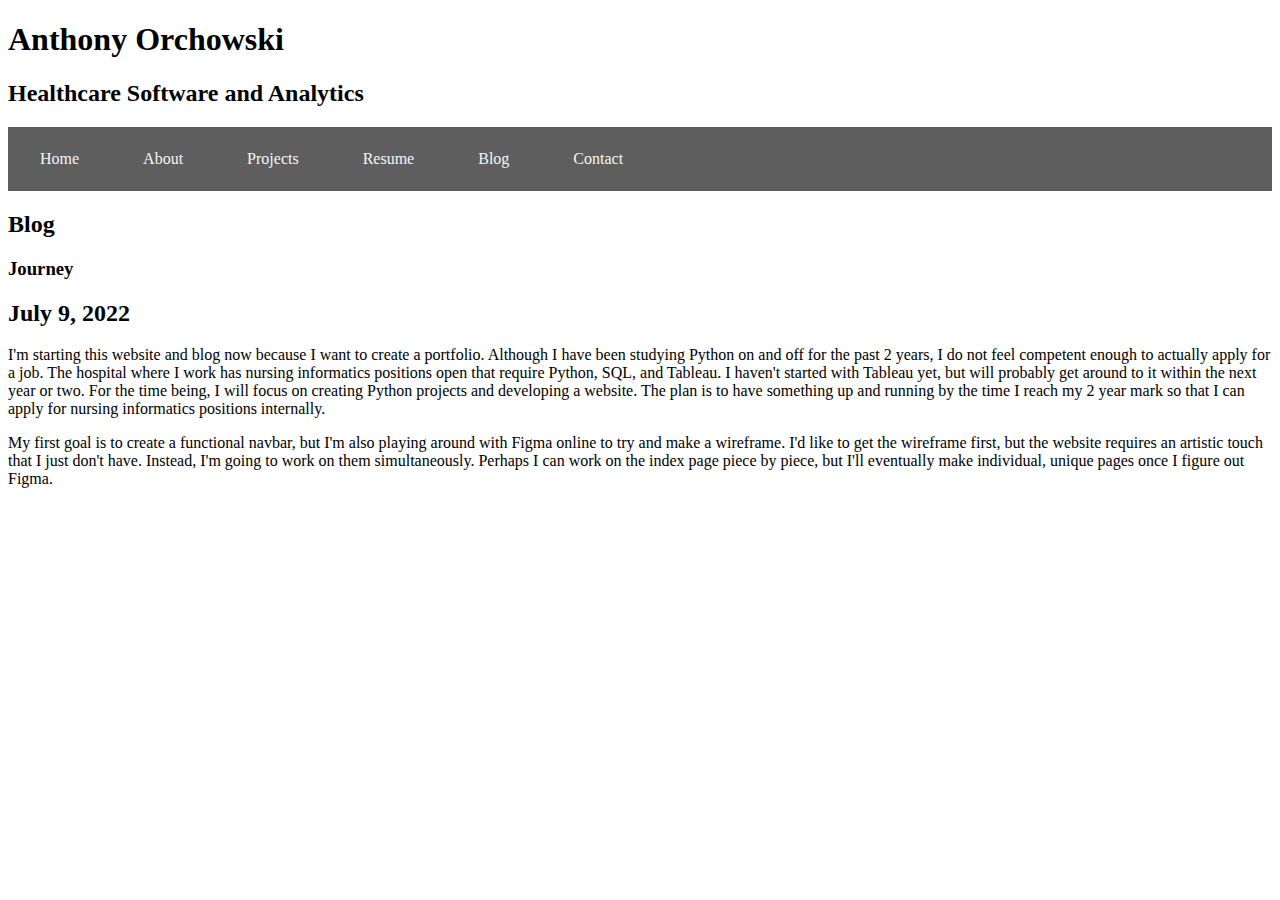
==== Alpha/testing.html @ 39c86071 "testing page, blog entry" ====
<!DOCTYPE html>
<html lang="en">

<head>
  <title>Portfolio</title>
  <link rel="stylesheet" href="styles.css">
</head>

<body>
  <header>
    <h1>Anthony Orchowski</h1>
    <h2>Healthcare Software and Analytics</h2>
  </header>
  <nav>
    <ul>
      <li><a href="#home">Home</a></li>
      <li><a href="#about">About</a></li>
      <li><a href="#projects">Projects</a></li>
      <li><a href="#resume">Resume</a></li>
      <li><a href="#blog">Blog</a></li>
      <li><a href="#contact">Contact</a></li>
    </ul>
  </nav>
  <section>
    <h2 id="home">Blog</h2>
    <article>
      <h3>Journey</h3>
      <h2>July 9, 2022</h2>
      <p>
        I'm starting this website and blog now because I want to create a portfolio. Although I have been studying Python on and off for the past 2 years, I 
        do not feel competent enough to actually apply for a job. The hospital where I work has nursing informatics positions open that require Python, SQL, 
        and Tableau. I haven't started with Tableau yet, but will probably get around to it within the next year or two. For the time being, I will focus on 
        creating Python projects and developing a website. The plan is to have something up and running by the time I reach my 2 year mark so that I can apply
        for nursing informatics positions internally.
      </p>
      <p>
        My first goal is to create a functional navbar, but I'm also playing around with Figma online to try and make a wireframe. I'd like to get the wireframe
        first, but the website requires an artistic touch that I just don't have. Instead, I'm going to work on them simultaneously. Perhaps I can work on the index
        page piece by piece, but I'll eventually make individual, unique pages once I figure out Figma.
      </p>
    </article>
  </section>
  <footer></footer>
</body>

</html>
---- Alpha/styles.css ----
ul {
    list-style-type: none;
    margin: 0;
    padding: 0;
    overflow: hidden;
    background-color: rgb(94, 94, 94);
  }
  
  li {
    float: left;
  }
  
  li a {
    display: block;
    color: whitesmoke;
    text-align: center;
    padding: 23px 32px;
    text-decoration: none;
  }
  
  li a:hover {
    background-color: black;
  }
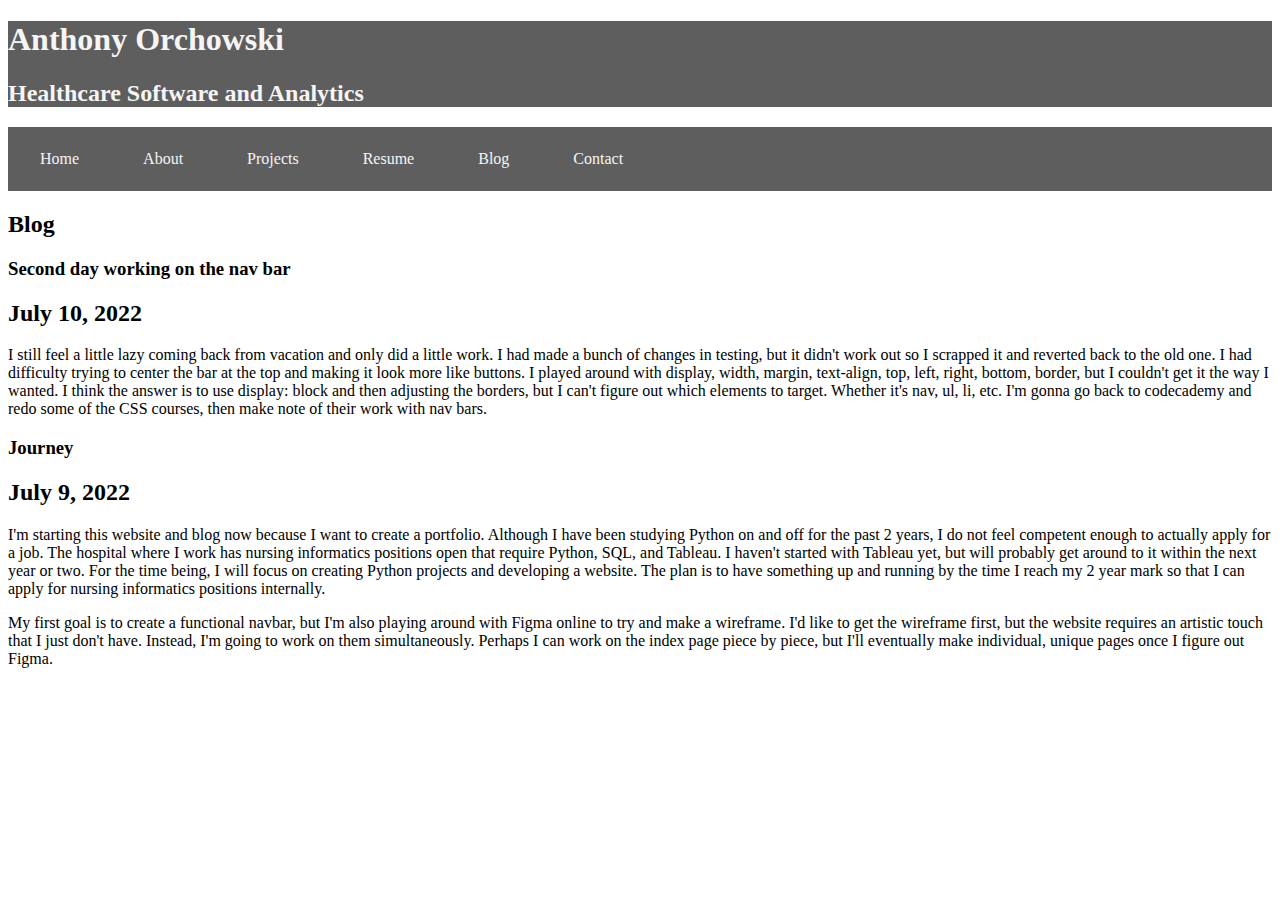
==== commit 8f90b613: "blog entry, minor CSS changes" ====
--- a/Alpha/testing.html
+++ b/Alpha/testing.html
@@ -24,6 +24,18 @@
   <section>
     <h2 id="home">Blog</h2>
     <article>
+      <h3>Second day working on the nav bar</h3>
+      <h2>July 10, 2022</h2>
+      <p>
+        I still feel a little lazy coming back from vacation and only did a little work. I had made a bunch of changes in testing, 
+        but it didn't work out so I scrapped it and reverted back to the old one. I had difficulty trying to center the bar at the top
+        and making it look more like buttons. I played around with display, width, margin, text-align, top, left, right, bottom, border, but 
+        I couldn't get it the way I wanted. I think the answer is to use display: block and then adjusting the borders, but I can't figure 
+        out which elements to target. Whether it's nav, ul, li, etc. I'm gonna go back to codecademy and redo some of the CSS courses, 
+        then make note of their work with nav bars.
+      </p>
+    </article>
+    <article>
       <h3>Journey</h3>
       <h2>July 9, 2022</h2>
       <p>
--- a/Alpha/styles.css
+++ b/Alpha/styles.css
@@ -1,23 +1,35 @@
-ul {
-    list-style-type: none;
-    margin: 0;
-    padding: 0;
-    overflow: hidden;
-    background-color: rgb(94, 94, 94);
-  }
-  
-  li {
-    float: left;
-  }
-  
-  li a {
-    display: block;
-    color: whitesmoke;
-    text-align: center;
-    padding: 23px 32px;
-    text-decoration: none;
-  }
-  
-  li a:hover {
-    background-color: black;
-  }+header {
+  color: whitesmoke;
+  background-color:rgb(94, 94, 94);
+}
+
+nav {
+  width: 100%;
+  margin 0 0 1em 0;
+  padding: 0;
+  background-color:rgb(94, 94, 94);
+}
+
+nav ul {
+  list-style-type: none;
+  margin: 0;
+  padding: 0;
+  overflow: hidden;
+  background-color: rgb(94, 94, 94);
+}
+
+nav ul li {
+  float: left;
+}
+
+nav ul li a {
+  display: block;
+  color: whitesmoke;
+  text-align: center;
+  padding: 23px 32px;
+  text-decoration: none;
+}
+
+nav ul li a:hover {
+  background-color: black;
+}
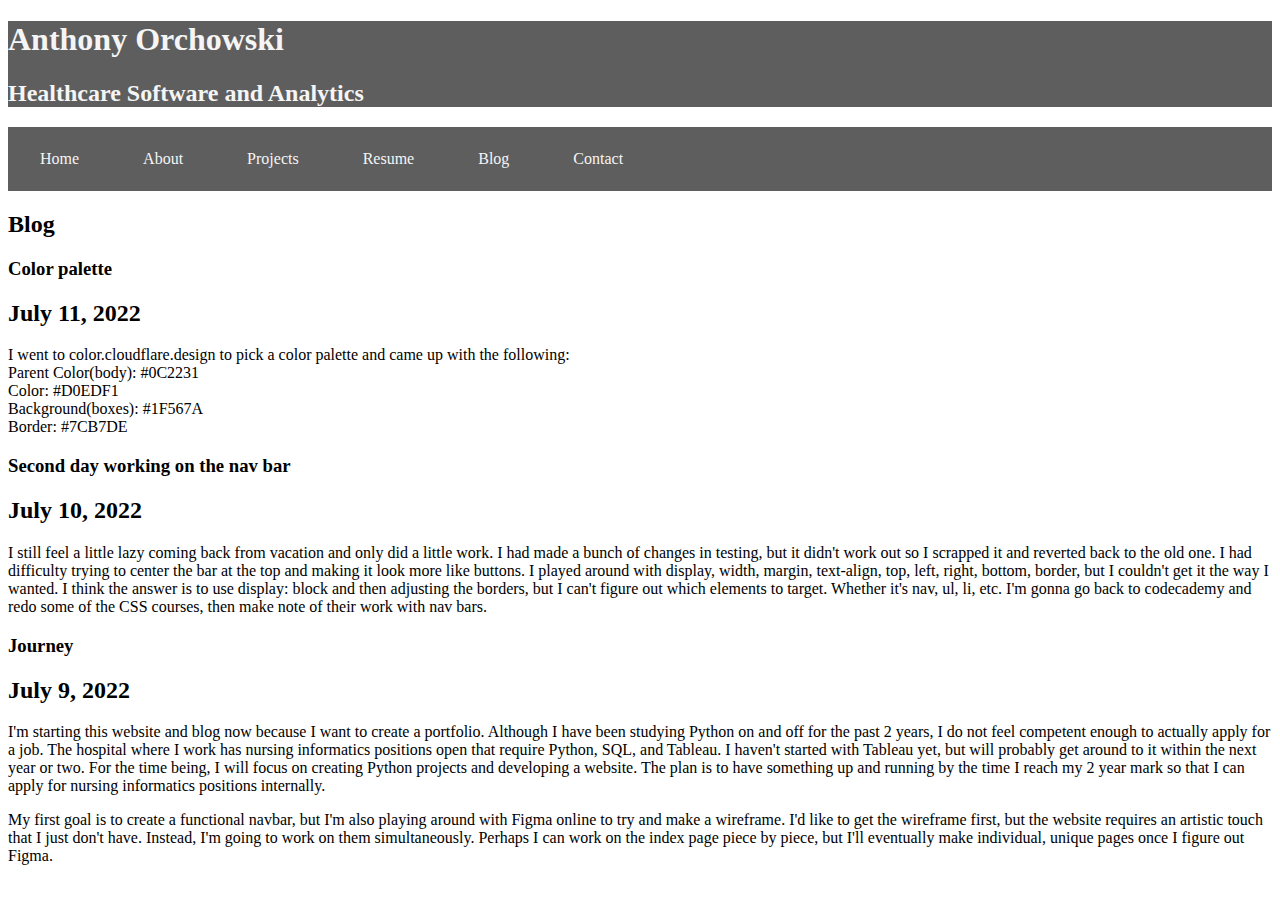
==== commit 95a1dd42: "blog entry" ====
--- a/Alpha/testing.html
+++ b/Alpha/testing.html
@@ -23,6 +23,18 @@
   </nav>
   <section>
     <h2 id="home">Blog</h2>
+    <article>
+      <h3>Color palette</h3>
+      <h2>July 11, 2022</h2>
+      <p>
+        I went to color.cloudflare.design to pick a color palette and came up with the following:<br>
+        Parent Color(body): #0C2231<br>
+        Color: #D0EDF1<br>
+        Background(boxes): #1F567A<br>
+        Border: #7CB7DE<br>
+
+      </p>
+    </article>
     <article>
       <h3>Second day working on the nav bar</h3>
       <h2>July 10, 2022</h2>
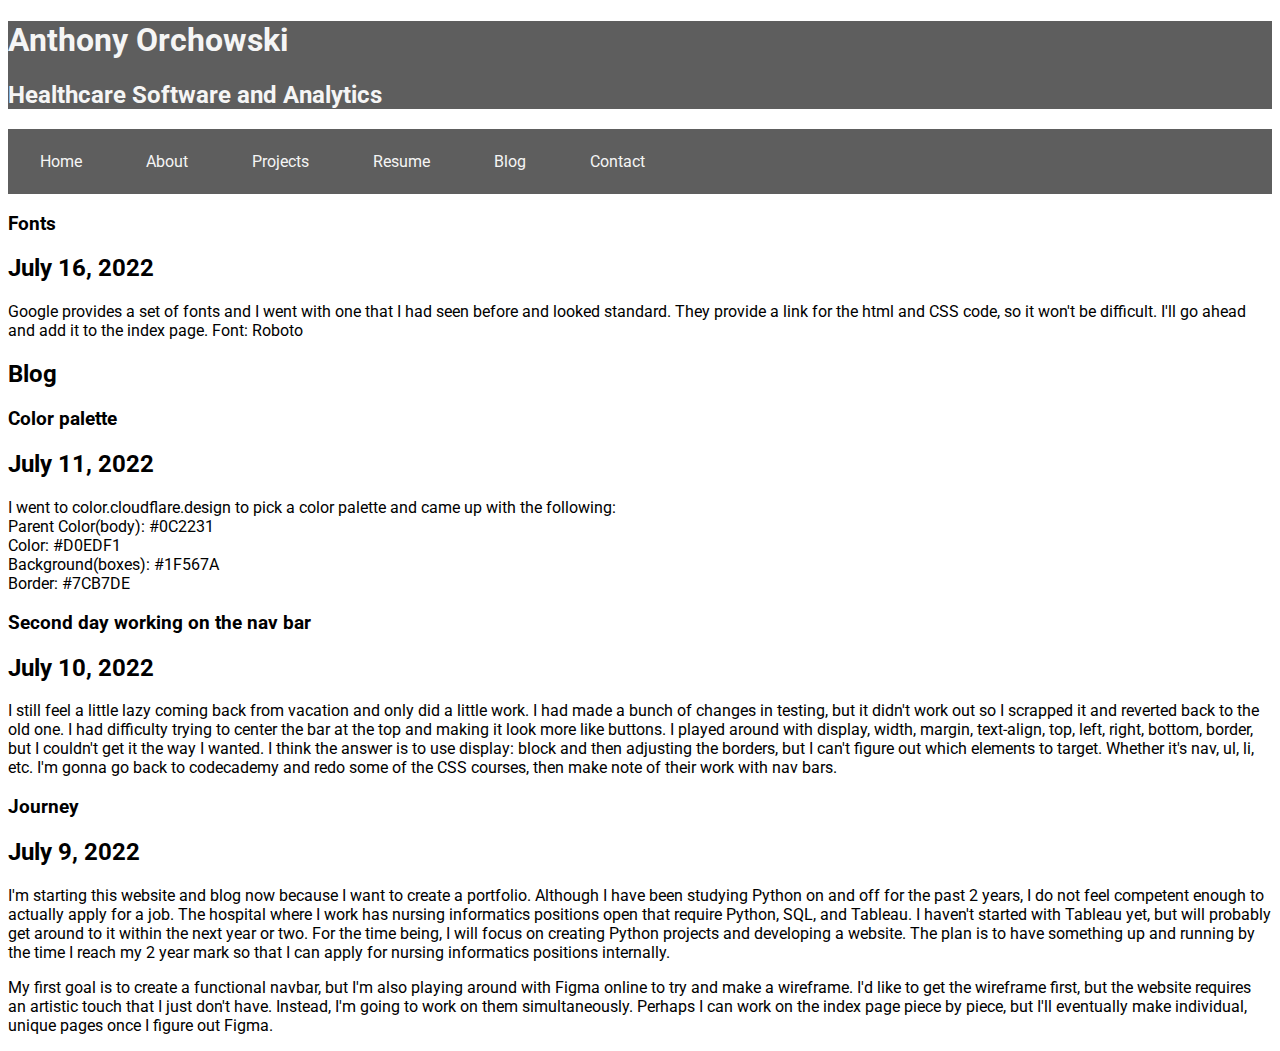
==== commit ffd8982f: "fonts" ====
--- a/Alpha/testing.html
+++ b/Alpha/testing.html
@@ -4,6 +4,9 @@
 <head>
   <title>Portfolio</title>
   <link rel="stylesheet" href="styles.css">
+  <link rel="preconnect" href="https://fonts.googleapis.com">
+  <link rel="preconnect" href="https://fonts.gstatic.com" crossorigin>
+  <link href="https://fonts.googleapis.com/css2?family=Roboto&display=swap" rel="stylesheet">
 </head>
 
 <body>
@@ -22,6 +25,16 @@
     </ul>
   </nav>
   <section>
+    <article>
+      <h3>Fonts</h3>
+      <h2>July 16, 2022</h2>
+      <p>
+        Google provides a set of fonts and I went with one that I had seen before and looked standard.
+        They provide a link for the html and CSS code, so it won't be difficult. I'll go ahead and add it to 
+        the index page.
+        Font: Roboto
+      </p>
+    </article>
     <h2 id="home">Blog</h2>
     <article>
       <h3>Color palette</h3>
--- a/Alpha/styles.css
+++ b/Alpha/styles.css
@@ -1,3 +1,7 @@
+body {
+  font-family: 'Roboto', sans-serif;
+}
+
 header {
   color: whitesmoke;
   background-color:rgb(94, 94, 94);
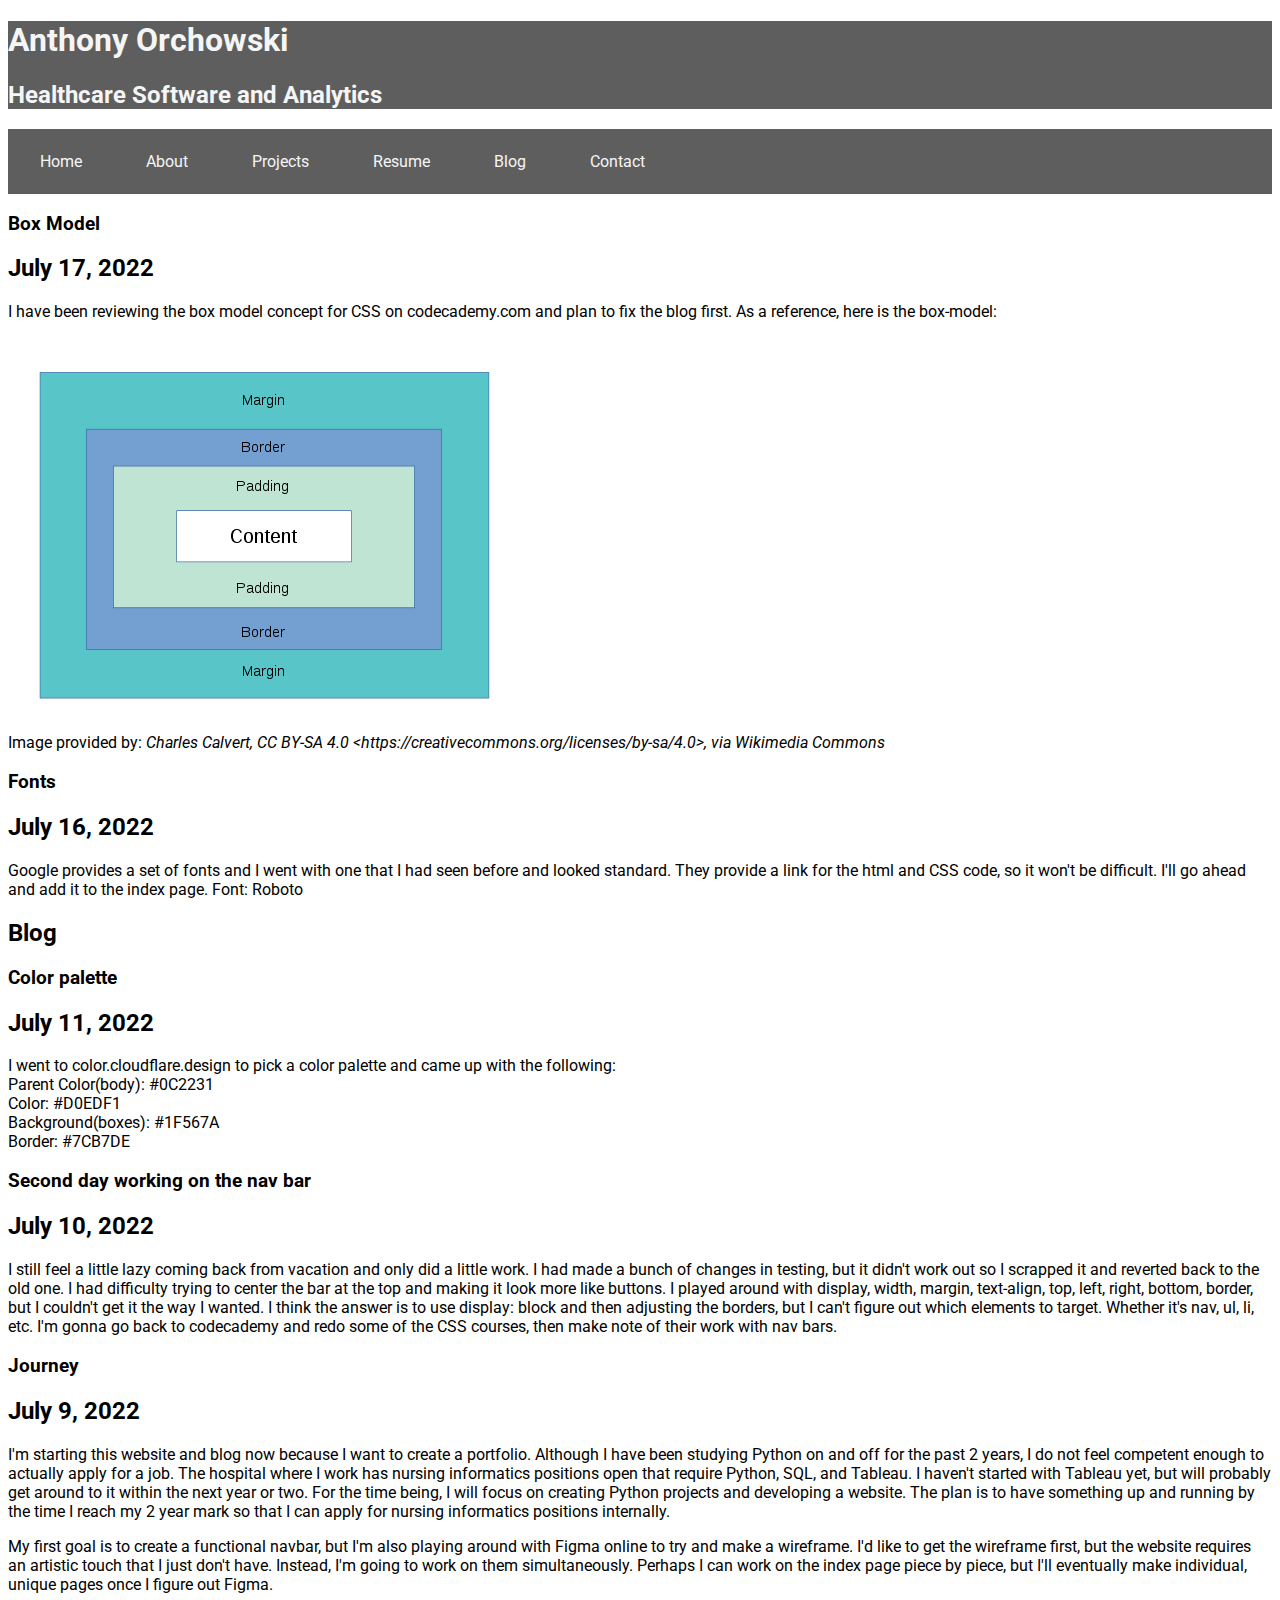
==== commit aa2c3dfb: "blog entry with image" ====
--- a/Alpha/testing.html
+++ b/Alpha/testing.html
@@ -26,11 +26,26 @@
   </nav>
   <section>
     <article>
+      <h3>Box Model</h3>
+      <h2>July 17, 2022</h2>
+      <p>
+        I have been reviewing the box model concept for CSS on codecademy.com and plan to fix the blog
+        first. As a reference, here is the box-model:<br>
+      </p>
+      <img src="/img/512px-Box-model.svg.png" alt="box model">
+      <figcaption>
+        Image provided by:
+        <cite>
+          Charles Calvert, CC BY-SA 4.0 &lt;https://creativecommons.org/licenses/by-sa/4.0&gt;, via Wikimedia Commons
+        </cite>
+      </figcaption>
+    </article>
+    <article>
       <h3>Fonts</h3>
       <h2>July 16, 2022</h2>
       <p>
         Google provides a set of fonts and I went with one that I had seen before and looked standard.
-        They provide a link for the html and CSS code, so it won't be difficult. I'll go ahead and add it to 
+        They provide a link for the html and CSS code, so it won't be difficult. I'll go ahead and add it to
         the index page.
         Font: Roboto
       </p>
@@ -52,11 +67,16 @@
       <h3>Second day working on the nav bar</h3>
       <h2>July 10, 2022</h2>
       <p>
-        I still feel a little lazy coming back from vacation and only did a little work. I had made a bunch of changes in testing, 
-        but it didn't work out so I scrapped it and reverted back to the old one. I had difficulty trying to center the bar at the top
-        and making it look more like buttons. I played around with display, width, margin, text-align, top, left, right, bottom, border, but 
-        I couldn't get it the way I wanted. I think the answer is to use display: block and then adjusting the borders, but I can't figure 
-        out which elements to target. Whether it's nav, ul, li, etc. I'm gonna go back to codecademy and redo some of the CSS courses, 
+        I still feel a little lazy coming back from vacation and only did a little work. I had made a bunch of changes
+        in testing,
+        but it didn't work out so I scrapped it and reverted back to the old one. I had difficulty trying to center the
+        bar at the top
+        and making it look more like buttons. I played around with display, width, margin, text-align, top, left, right,
+        bottom, border, but
+        I couldn't get it the way I wanted. I think the answer is to use display: block and then adjusting the borders,
+        but I can't figure
+        out which elements to target. Whether it's nav, ul, li, etc. I'm gonna go back to codecademy and redo some of
+        the CSS courses,
         then make note of their work with nav bars.
       </p>
     </article>
@@ -64,15 +84,21 @@
       <h3>Journey</h3>
       <h2>July 9, 2022</h2>
       <p>
-        I'm starting this website and blog now because I want to create a portfolio. Although I have been studying Python on and off for the past 2 years, I 
-        do not feel competent enough to actually apply for a job. The hospital where I work has nursing informatics positions open that require Python, SQL, 
-        and Tableau. I haven't started with Tableau yet, but will probably get around to it within the next year or two. For the time being, I will focus on 
-        creating Python projects and developing a website. The plan is to have something up and running by the time I reach my 2 year mark so that I can apply
+        I'm starting this website and blog now because I want to create a portfolio. Although I have been studying
+        Python on and off for the past 2 years, I
+        do not feel competent enough to actually apply for a job. The hospital where I work has nursing informatics
+        positions open that require Python, SQL,
+        and Tableau. I haven't started with Tableau yet, but will probably get around to it within the next year or two.
+        For the time being, I will focus on
+        creating Python projects and developing a website. The plan is to have something up and running by the time I
+        reach my 2 year mark so that I can apply
         for nursing informatics positions internally.
       </p>
       <p>
-        My first goal is to create a functional navbar, but I'm also playing around with Figma online to try and make a wireframe. I'd like to get the wireframe
-        first, but the website requires an artistic touch that I just don't have. Instead, I'm going to work on them simultaneously. Perhaps I can work on the index
+        My first goal is to create a functional navbar, but I'm also playing around with Figma online to try and make a
+        wireframe. I'd like to get the wireframe
+        first, but the website requires an artistic touch that I just don't have. Instead, I'm going to work on them
+        simultaneously. Perhaps I can work on the index
         page piece by piece, but I'll eventually make individual, unique pages once I figure out Figma.
       </p>
     </article>
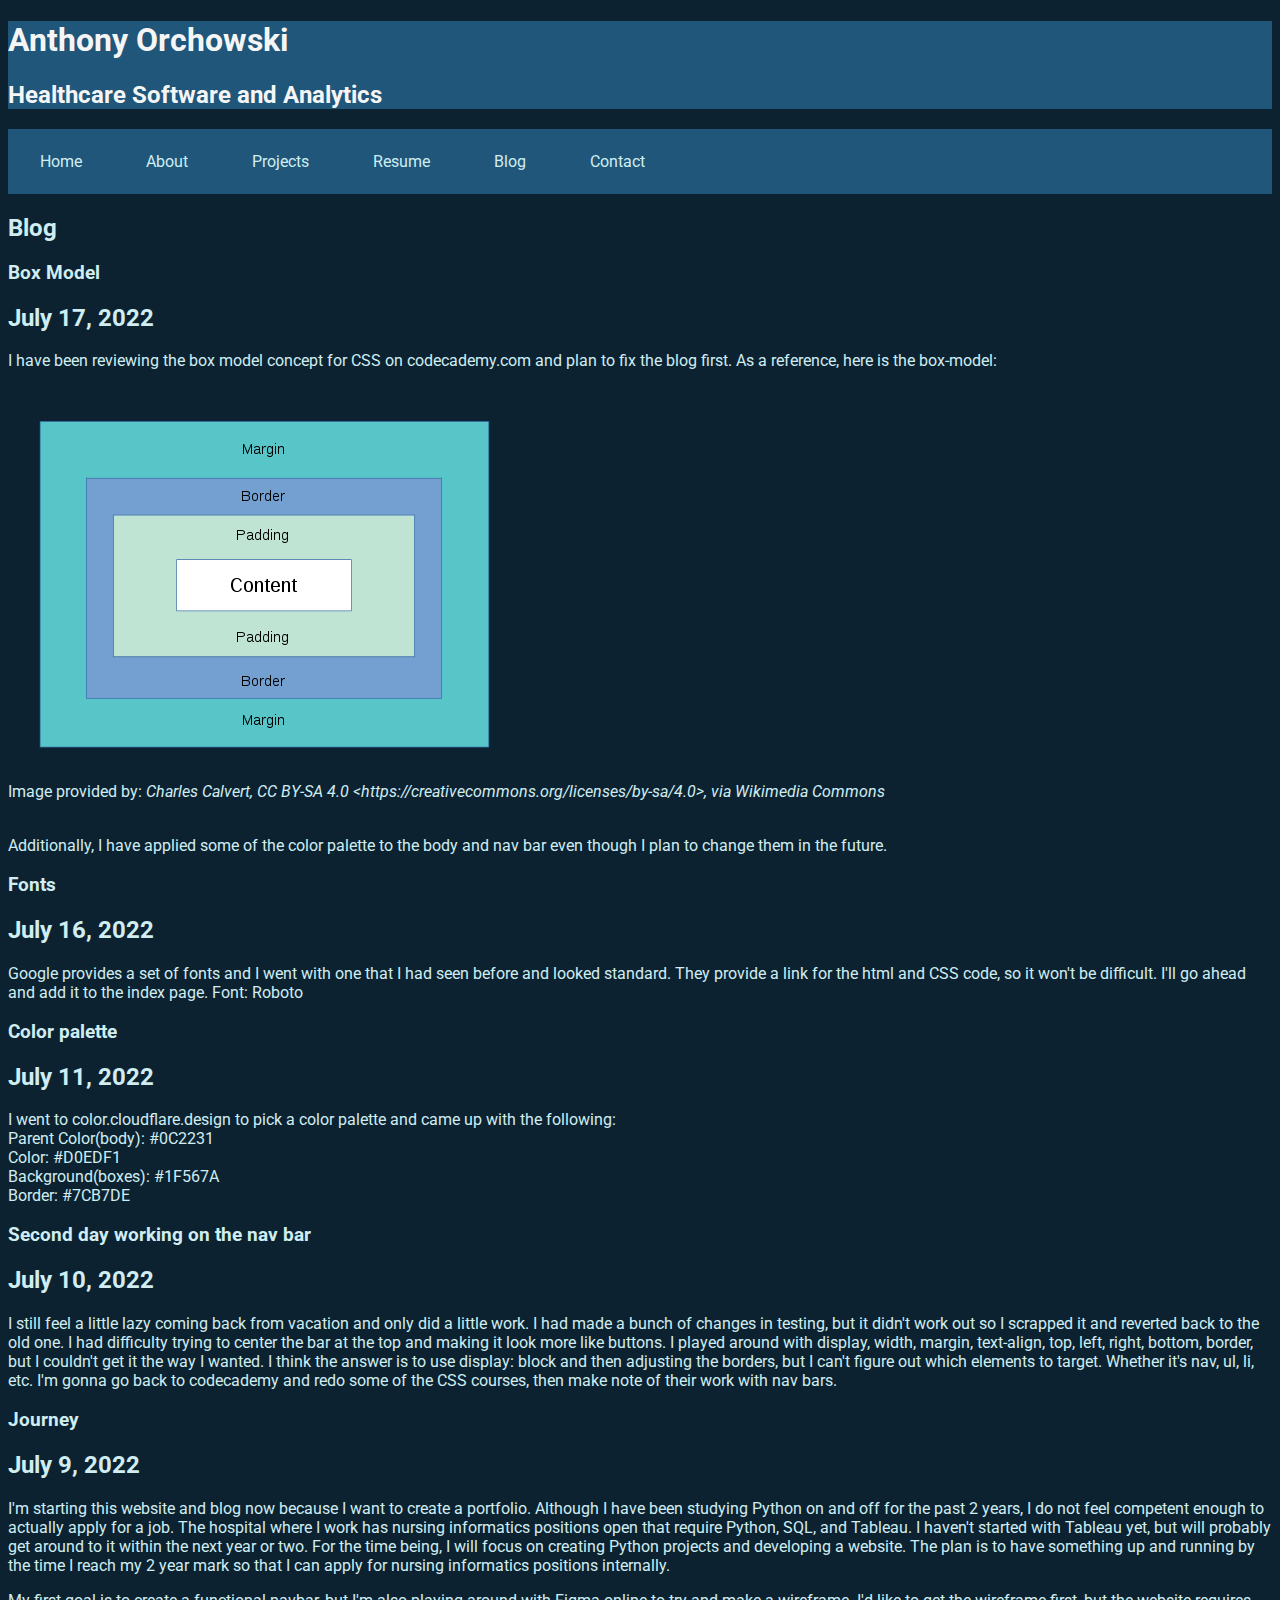
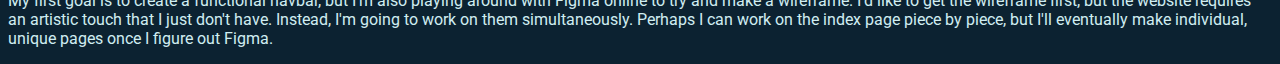
==== commit b0371493: "added color palette to body and nav bar" ====
--- a/Alpha/testing.html
+++ b/Alpha/testing.html
@@ -25,6 +25,7 @@
     </ul>
   </nav>
   <section>
+    <h2 id="home">Blog</h2>
     <article>
       <h3>Box Model</h3>
       <h2>July 17, 2022</h2>
@@ -38,7 +39,12 @@
         <cite>
           Charles Calvert, CC BY-SA 4.0 &lt;https://creativecommons.org/licenses/by-sa/4.0&gt;, via Wikimedia Commons
         </cite>
+        <br><br>
       </figcaption>
+      <p>
+        Additionally, I have applied some of the color palette to the body and nav bar even though I plan to 
+        change them in the future.
+      </p>
     </article>
     <article>
       <h3>Fonts</h3>
@@ -50,7 +56,6 @@
         Font: Roboto
       </p>
     </article>
-    <h2 id="home">Blog</h2>
     <article>
       <h3>Color palette</h3>
       <h2>July 11, 2022</h2>
--- a/Alpha/styles.css
+++ b/Alpha/styles.css
@@ -1,17 +1,19 @@
 body {
   font-family: 'Roboto', sans-serif;
+  background-color: #0C2231;
+  color: #D0EDF1;
 }
 
 header {
   color: whitesmoke;
-  background-color:rgb(94, 94, 94);
+  background-color:#1F567A;
 }
 
 nav {
   width: 100%;
   margin 0 0 1em 0;
   padding: 0;
-  background-color:rgb(94, 94, 94);
+  background-color: #1F567A;
 }
 
 nav ul {
@@ -19,7 +21,6 @@
   margin: 0;
   padding: 0;
   overflow: hidden;
-  background-color: rgb(94, 94, 94);
 }
 
 nav ul li {
@@ -28,12 +29,12 @@
 
 nav ul li a {
   display: block;
-  color: whitesmoke;
   text-align: center;
   padding: 23px 32px;
   text-decoration: none;
+  color: #D0EDF1;
 }
 
 nav ul li a:hover {
-  background-color: black;
+  background-color: #7CB7DE;
 }
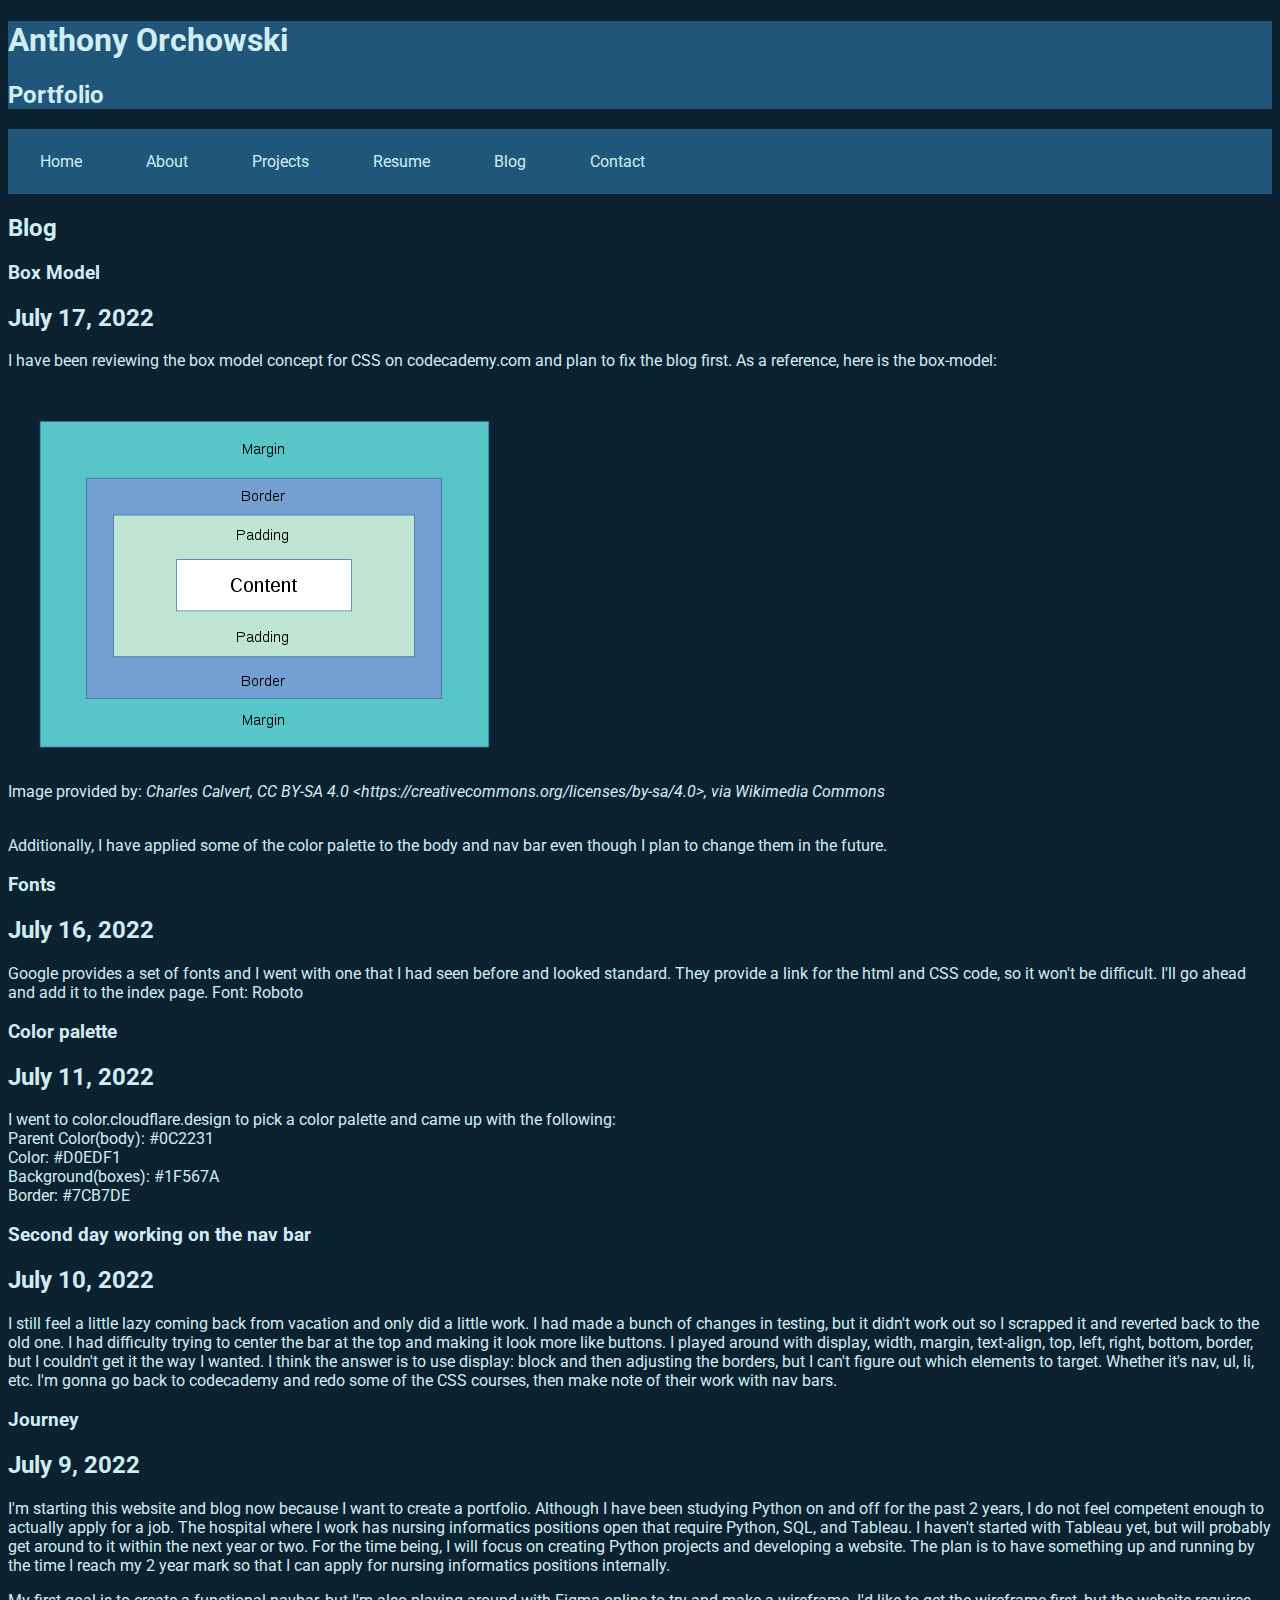
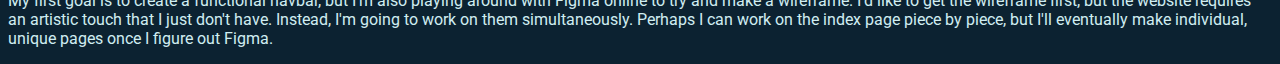
==== commit f4e6882d: "Changed subtitle to "Portfolio" to keep it simple" ====
--- a/Alpha/testing.html
+++ b/Alpha/testing.html
@@ -12,7 +12,7 @@
 <body>
   <header>
     <h1>Anthony Orchowski</h1>
-    <h2>Healthcare Software and Analytics</h2>
+    <h2>Portfolio</h2>
   </header>
   <nav>
     <ul>
--- a/Alpha/styles.css
+++ b/Alpha/styles.css
@@ -5,7 +5,7 @@
 }
 
 header {
-  color: whitesmoke;
+  color: #D0EDF1;
   background-color:#1F567A;
 }
 
